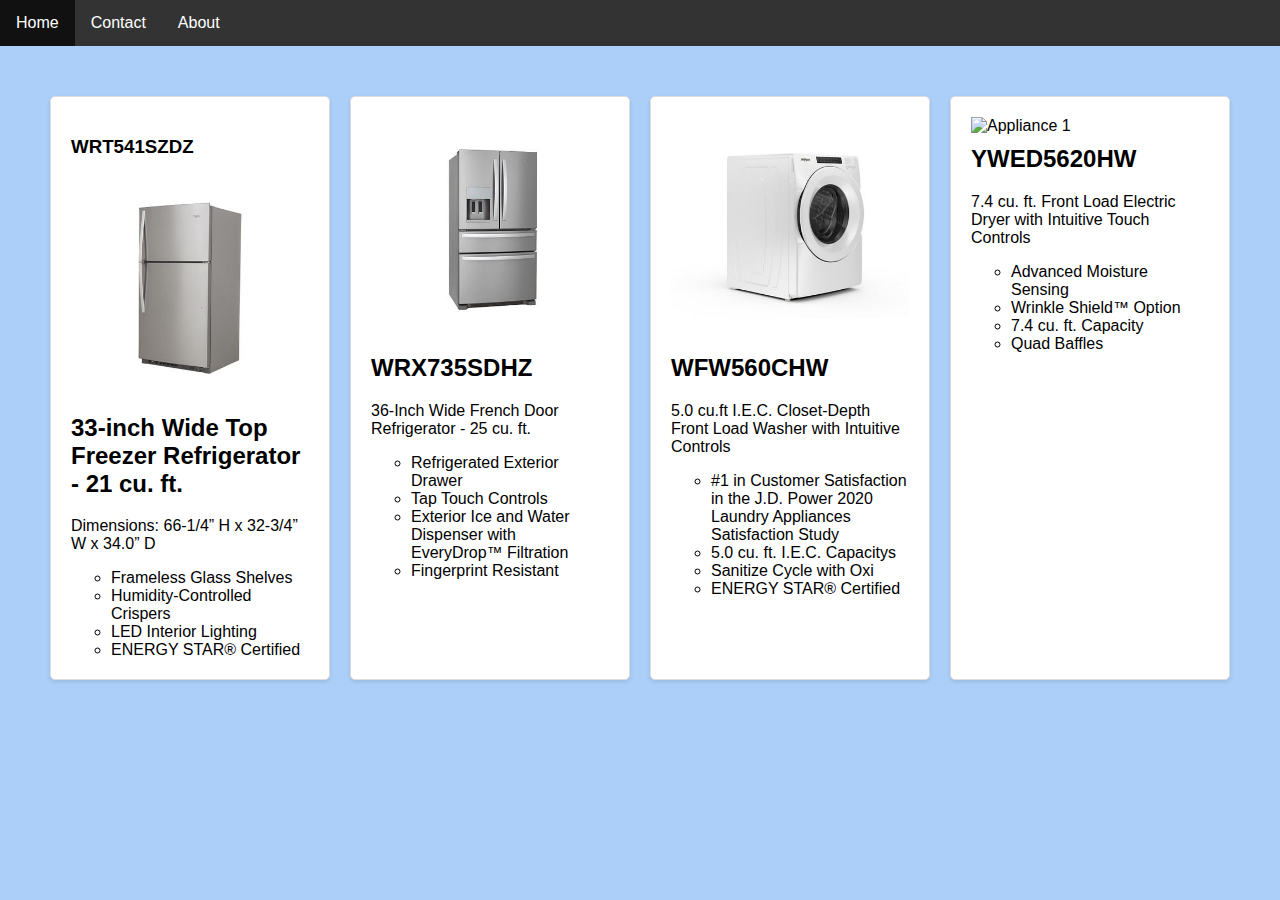
==== index.html @ 15e5bd12 "Added the nav bar" ====
<!DOCTYPE html>
<html lang="en">
<head>
    <meta charset="UTF-8">
    <meta http-equiv="X-UA-Compatible" content="IE=edge">
    <meta name="viewport" content="width=device-width, initial-scale=1.0">
    <title>PowerProphet</title>
    <link rel="stylesheet" type='text/css' media='screen' href="styles.css"/>
</head>
<body>
    <ul>
        <li><a class="active" href="#home">Home</a></li>
        <li><a href="#contact">Contact</a></li>
        <li><a href="#about">About</a></li>
      </ul>      
    <div class="container">
        <div class="box">
            <h3>WRT541SZDZ</h3>
            <img src="./images/Refrigerator.png" alt="Equipment 1">
            <h2>33-inch Wide Top Freezer Refrigerator - 21 cu. ft.</h2>
            <p>Dimensions: 66-1/4” H x 32-3/4” W x 34.0” D</p>
            <ol><li>Frameless Glass Shelves</li>
                 <li>Humidity-Controlled Crispers</li>
                 <li>LED Interior Lighting</li>
                 <li>ENERGY STAR® Certified</li>
            </ol>
        </div>
        <div class="box">
            <img src="./images/freg2.png" alt="Equipment 2">
            <h2>WRX735SDHZ</h2>
            <p>36-Inch Wide French Door Refrigerator - 25 cu. ft.</p>
            <ol><li>Refrigerated Exterior Drawer</li>
                <li>Tap Touch Controls</li>
                <li>Exterior Ice and Water Dispenser with EveryDrop™ Filtration</li>
                <li>Fingerprint Resistant</li>
           </ol>
        </div>
        <div class="box">
            <img src="./images/washer1.png" alt="Appliance 1">
            <h2>WFW560CHW</h2>
            <p>5.0 cu.ft I.E.C. Closet-Depth Front Load Washer with Intuitive Controls</p>
            <ol><li>#1 in Customer Satisfaction in the J.D. Power 2020 Laundry Appliances Satisfaction Study</li>
                <li>5.0 cu. ft. I.E.C. Capacitys</li>
                <li>Sanitize Cycle with Oxi</li>
                <li>ENERGY STAR® Certified</li>
           </ol>
        </div>
        <div class="box">
            <img src="./images/dryer1.png" alt="Appliance 1">
            <h2>YWED5620HW</h2>
            <p>7.4 cu. ft. Front Load Electric Dryer with Intuitive Touch Controls</p>
            <ol><li>Advanced Moisture Sensing</li>
                <li>Wrinkle Shield™ Option</li>
                <li>7.4 cu. ft. Capacity</li>
                <li>Quad Baffles</li>
           </ol>
        </div>
    </div>
</body>
</html>
---- styles.css ----
body {
    font-family: Arial, sans-serif;
    background-color: #abcff8;
    margin: 0;
    padding: 0;
}

header {
    
    background-color: #333;
    color: #7dc4da;
    text-align: center;
    padding: 20px 0;
}

h1 {
    margin: 0;
    padding: 0;
}

ul {
    list-style-type: none;
    margin: 0;
    padding: 0;
    overflow: hidden;
    background-color: #333;
  }
  
  li {
    float: left;
  }
  
  li a {
    display: block;
    color: white;
    text-align: center;
    padding: 14px 16px;
    text-decoration: none;
  }
  
  li a:hover { 
    background-color: #111;
  }

ol{
    list-style-type: circle;
}
.container {
    max-width: 1200px;
    margin: 20px auto;
    display: flex;
    flex-wrap: wrap;
    justify-content: space-between;
    padding: 20px;
}

.box {
    background-color: #fff;
    border: 1px solid #ddd;
    border-radius: 5px;
    box-shadow: 0 2px 4px rgba(0, 0, 0, 0.1);
    margin: 10px;
    padding: 20px;
    flex: 1;
}

.box img {
    max-width: 100%;
    height: auto;
}

.box h2 {
    font-size: 1.5rem;
    margin-top: 10px;
}

.box p {
    font-size: 1rem;
}
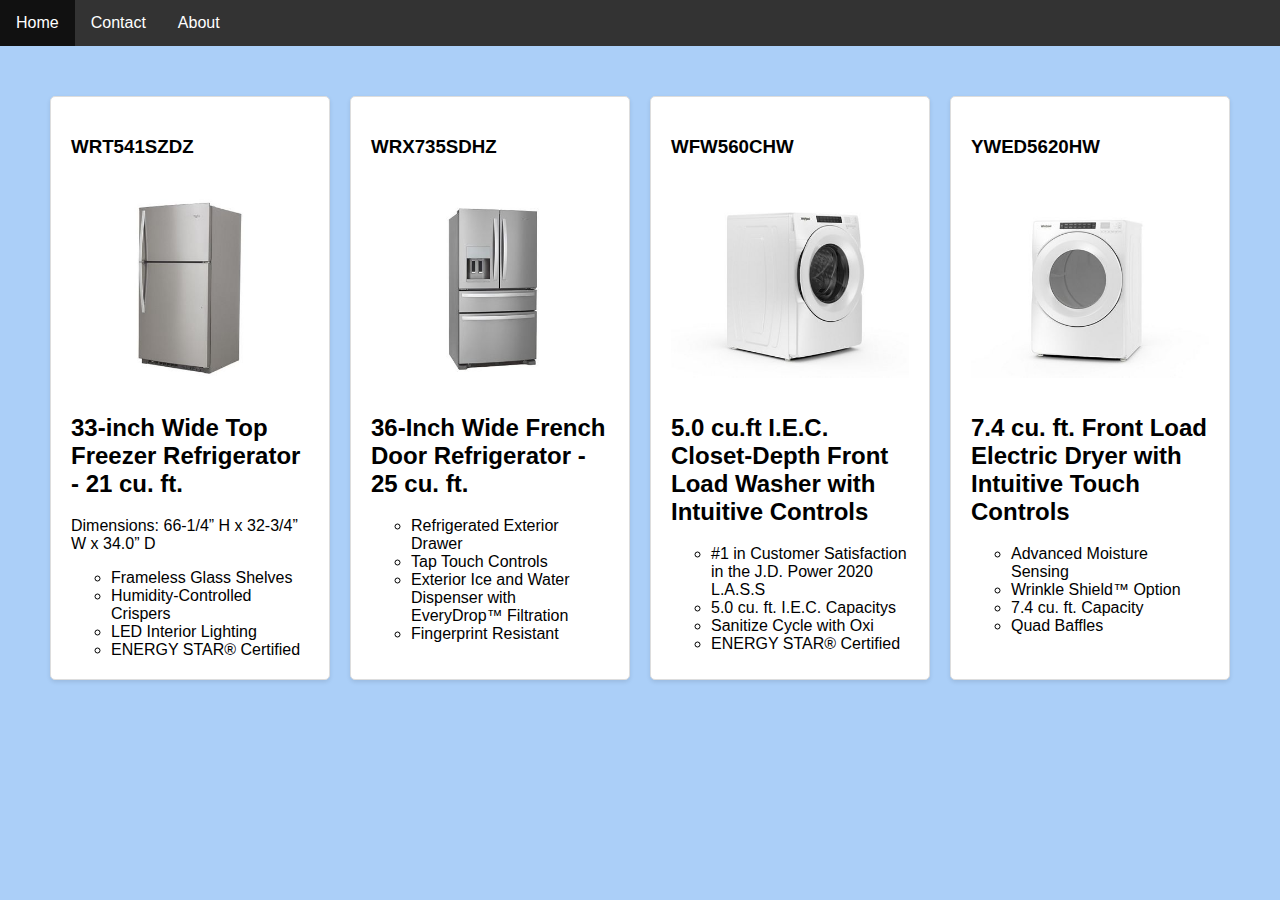
==== commit 990f7a4d: "added" ====
--- a/index.html
+++ b/index.html
@@ -26,9 +26,10 @@
             </ol>
         </div>
         <div class="box">
+            <h3>WRX735SDHZ</h3>
             <img src="./images/freg2.png" alt="Equipment 2">
-            <h2>WRX735SDHZ</h2>
-            <p>36-Inch Wide French Door Refrigerator - 25 cu. ft.</p>
+            <h2>36-Inch Wide French Door Refrigerator - 25 cu. ft.</h2>
+            <p></p>
             <ol><li>Refrigerated Exterior Drawer</li>
                 <li>Tap Touch Controls</li>
                 <li>Exterior Ice and Water Dispenser with EveryDrop™ Filtration</li>
@@ -36,19 +37,21 @@
            </ol>
         </div>
         <div class="box">
+            <h3>WFW560CHW</h3>
             <img src="./images/washer1.png" alt="Appliance 1">
-            <h2>WFW560CHW</h2>
-            <p>5.0 cu.ft I.E.C. Closet-Depth Front Load Washer with Intuitive Controls</p>
-            <ol><li>#1 in Customer Satisfaction in the J.D. Power 2020 Laundry Appliances Satisfaction Study</li>
+            <h2>5.0 cu.ft I.E.C. Closet-Depth Front Load Washer with Intuitive Controls</h2>
+            <p></p>
+            <ol><li>#1 in Customer Satisfaction in the J.D. Power 2020 L.A.S.S</li>
                 <li>5.0 cu. ft. I.E.C. Capacitys</li>
                 <li>Sanitize Cycle with Oxi</li>
                 <li>ENERGY STAR® Certified</li>
            </ol>
         </div>
         <div class="box">
+            <h3>YWED5620HW</h3>
             <img src="./images/dryer1.png" alt="Appliance 1">
-            <h2>YWED5620HW</h2>
-            <p>7.4 cu. ft. Front Load Electric Dryer with Intuitive Touch Controls</p>
+            <h2>7.4 cu. ft. Front Load Electric Dryer with Intuitive Touch Controls</h2>
+            <p></p>
             <ol><li>Advanced Moisture Sensing</li>
                 <li>Wrinkle Shield™ Option</li>
                 <li>7.4 cu. ft. Capacity</li>
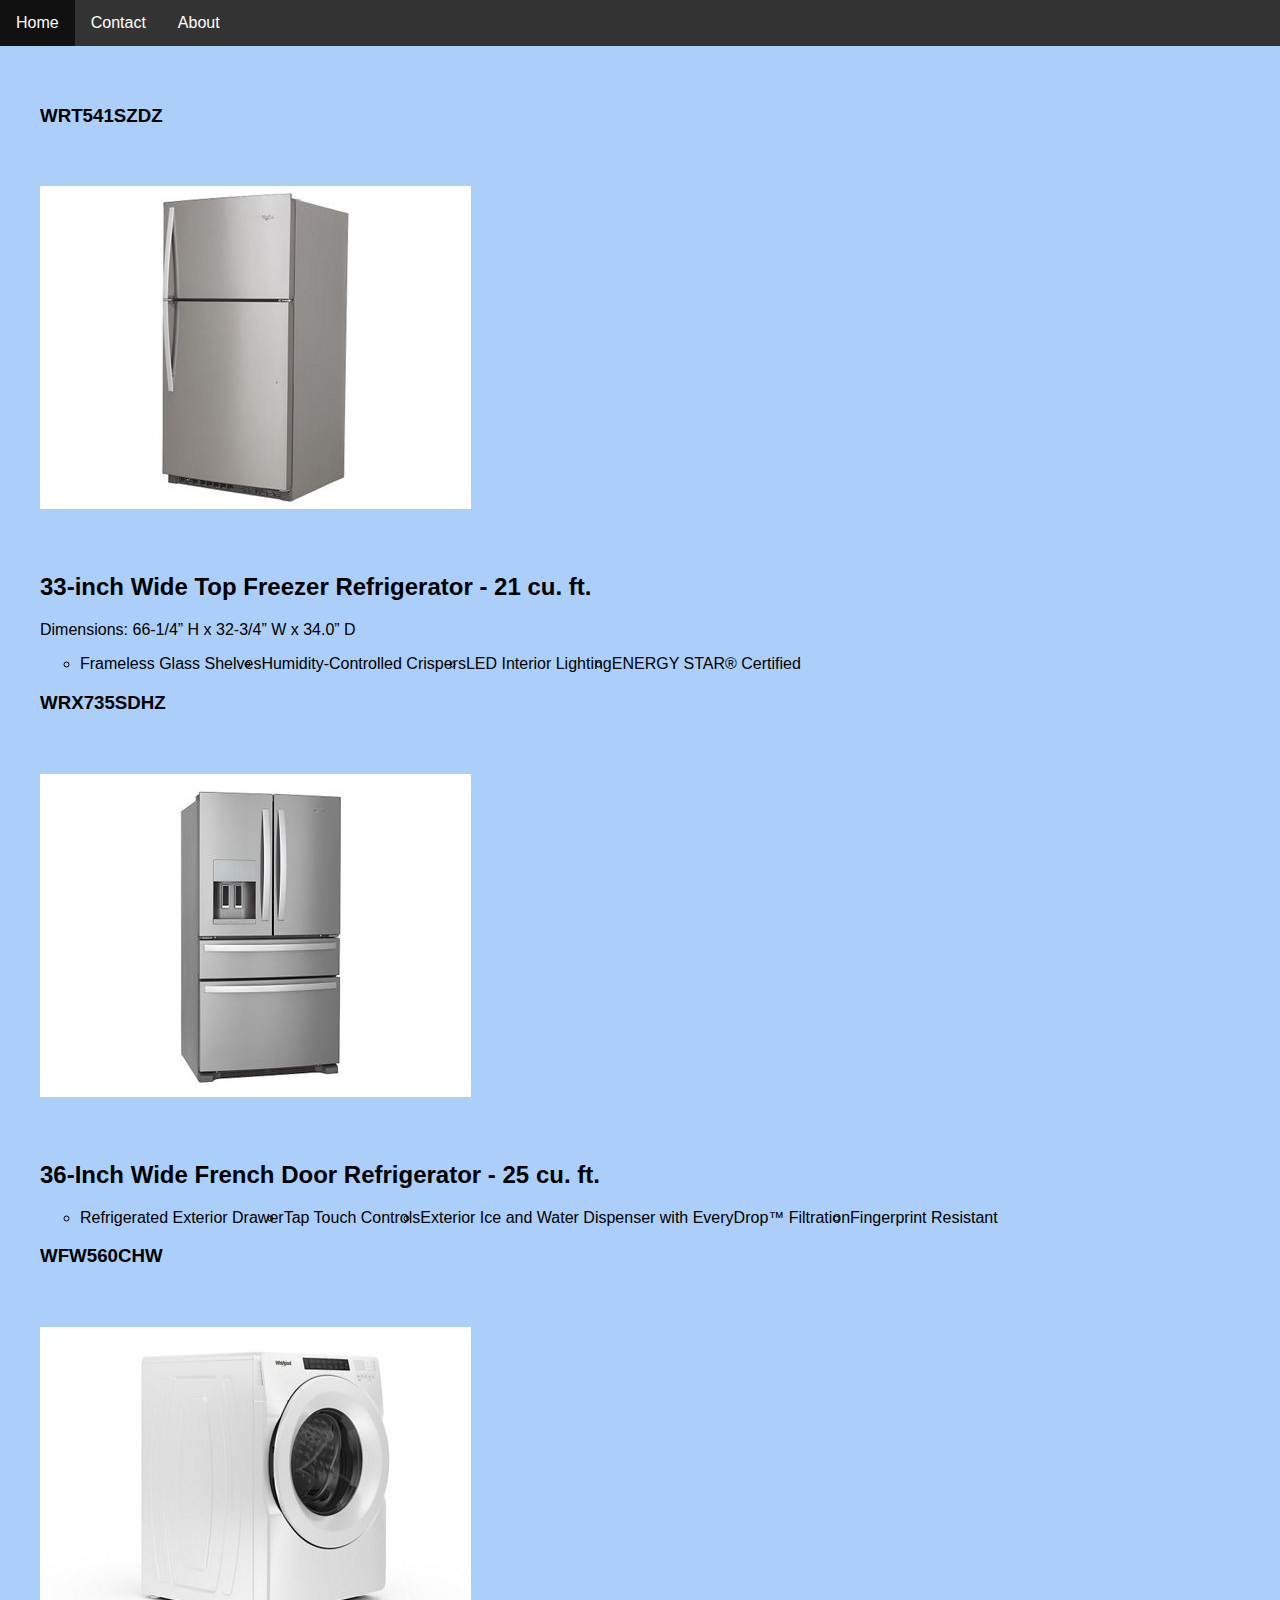
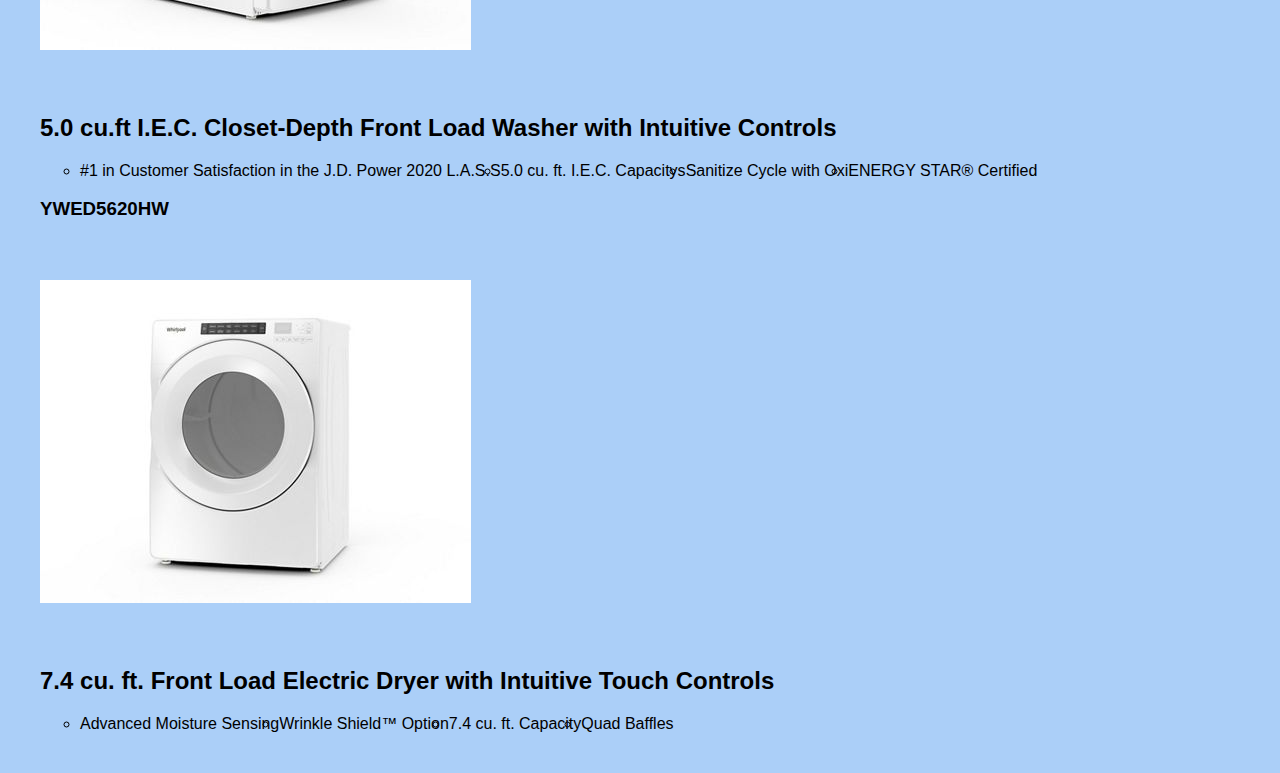
==== commit 950ee7aa: "Renamed ther index files" ====
--- a/index.html
+++ b/index.html
@@ -14,9 +14,9 @@
         <li><a href="#about">About</a></li>
       </ul>      
     <div class="container">
-        <div class="box">
+        <div class="wideTopFreezer" id="wtf">
             <h3>WRT541SZDZ</h3>
-            <img src="./images/Refrigerator.png" alt="Equipment 1">
+           <a href="./index(1).html"> <img src="./images/Refrigerator.png" alt="Equipment 1" href="./index(1).html"></a>
             <h2>33-inch Wide Top Freezer Refrigerator - 21 cu. ft.</h2>
             <p>Dimensions: 66-1/4” H x 32-3/4” W x 34.0” D</p>
             <ol><li>Frameless Glass Shelves</li>
@@ -25,9 +25,9 @@
                  <li>ENERGY STAR® Certified</li>
             </ol>
         </div>
-        <div class="box">
+        <div class="Wide French Door">
             <h3>WRX735SDHZ</h3>
-            <img src="./images/freg2.png" alt="Equipment 2">
+          <a href="./index(2).html"><img src="./images/freg2.png" alt="Equipment 2" ></a>
             <h2>36-Inch Wide French Door Refrigerator - 25 cu. ft.</h2>
             <p></p>
             <ol><li>Refrigerated Exterior Drawer</li>
@@ -36,9 +36,9 @@
                 <li>Fingerprint Resistant</li>
            </ol>
         </div>
-        <div class="box">
+        <div class="Front Load Washer">
             <h3>WFW560CHW</h3>
-            <img src="./images/washer1.png" alt="Appliance 1">
+           <a href="./index(3).html"> <img src="./images/washer1.png" alt="Appliance 1" href="./index(3).html"></a>
             <h2>5.0 cu.ft I.E.C. Closet-Depth Front Load Washer with Intuitive Controls</h2>
             <p></p>
             <ol><li>#1 in Customer Satisfaction in the J.D. Power 2020 L.A.S.S</li>
@@ -47,9 +47,9 @@
                 <li>ENERGY STAR® Certified</li>
            </ol>
         </div>
-        <div class="box">
+        <div class="Electric Dryer">
             <h3>YWED5620HW</h3>
-            <img src="./images/dryer1.png" alt="Appliance 1">
+           <a href="./index(4).html"> <img src="./images/dryer1.png" alt="Appliance 1" href="./index(4).html"></a>
             <h2>7.4 cu. ft. Front Load Electric Dryer with Intuitive Touch Controls</h2>
             <p></p>
             <ol><li>Advanced Moisture Sensing</li>
@@ -59,5 +59,6 @@
            </ol>
         </div>
     </div>
+    <script></script>
 </body>
 </html>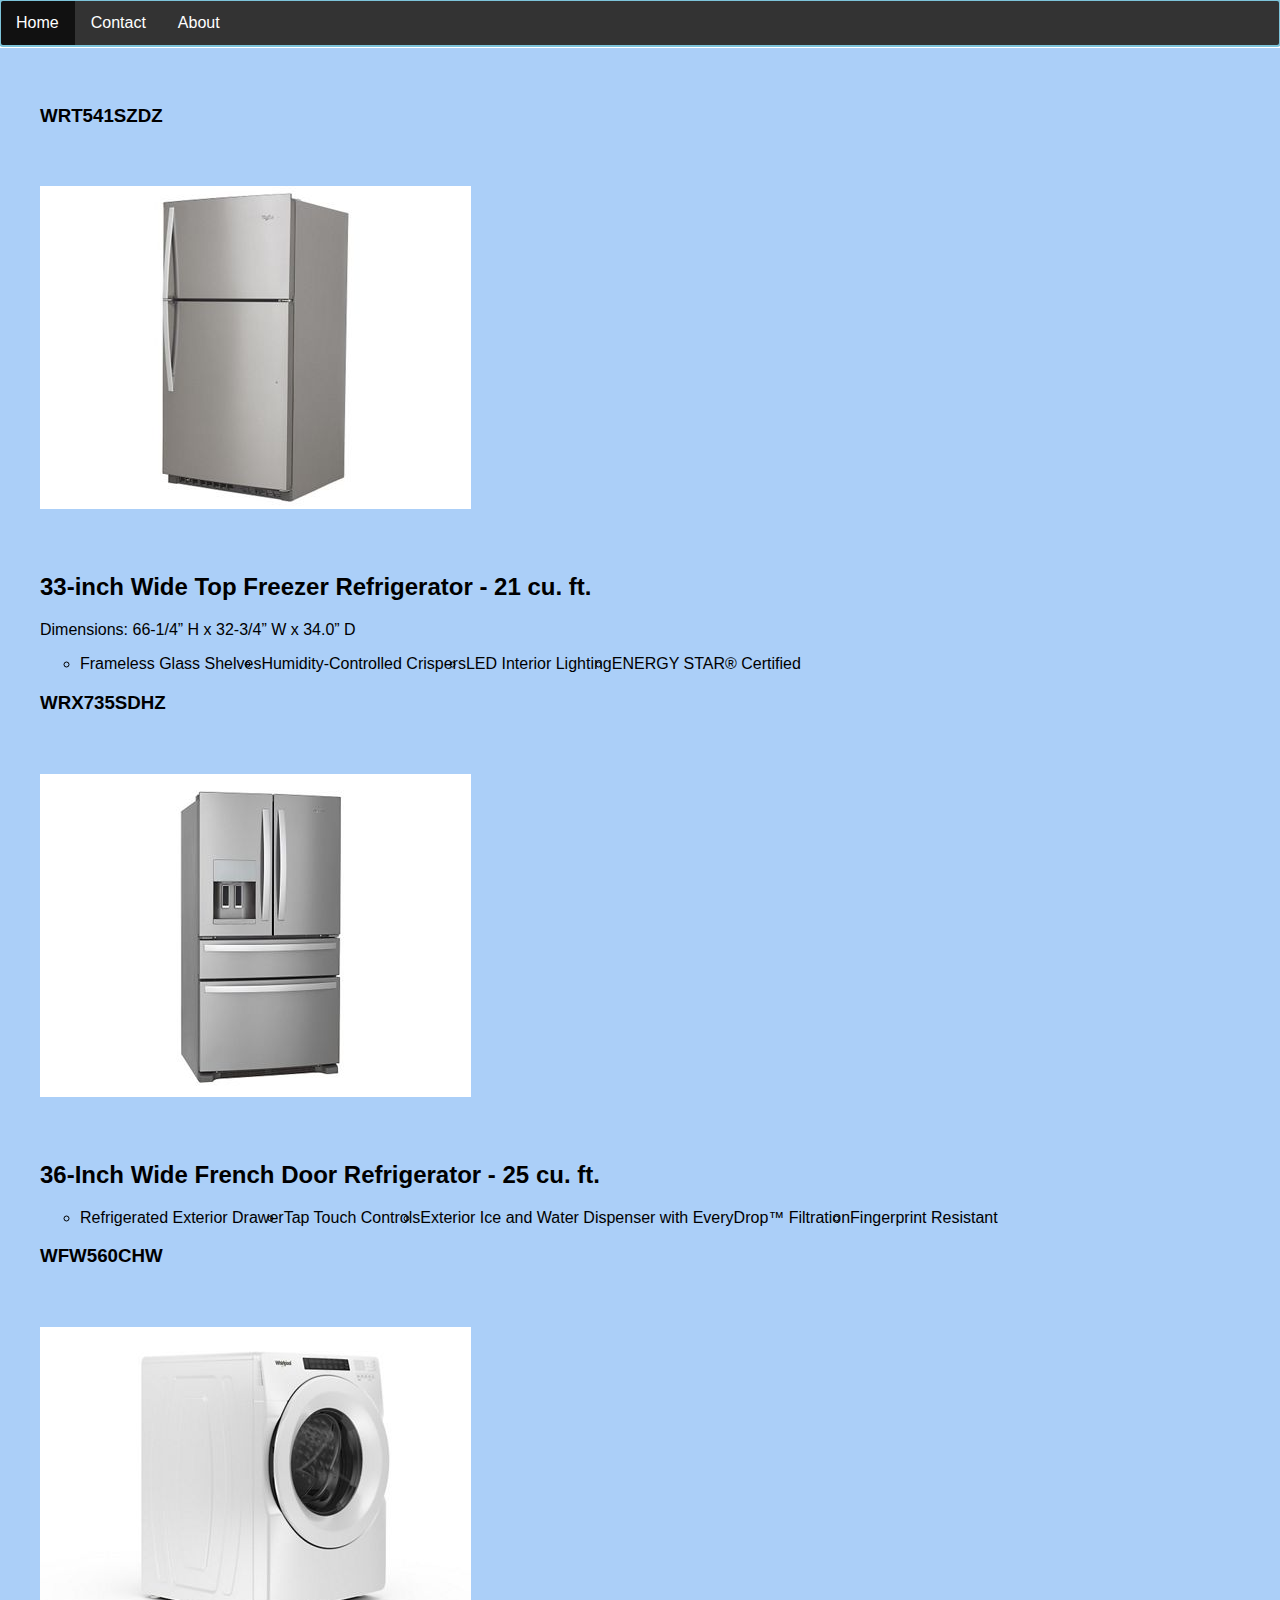
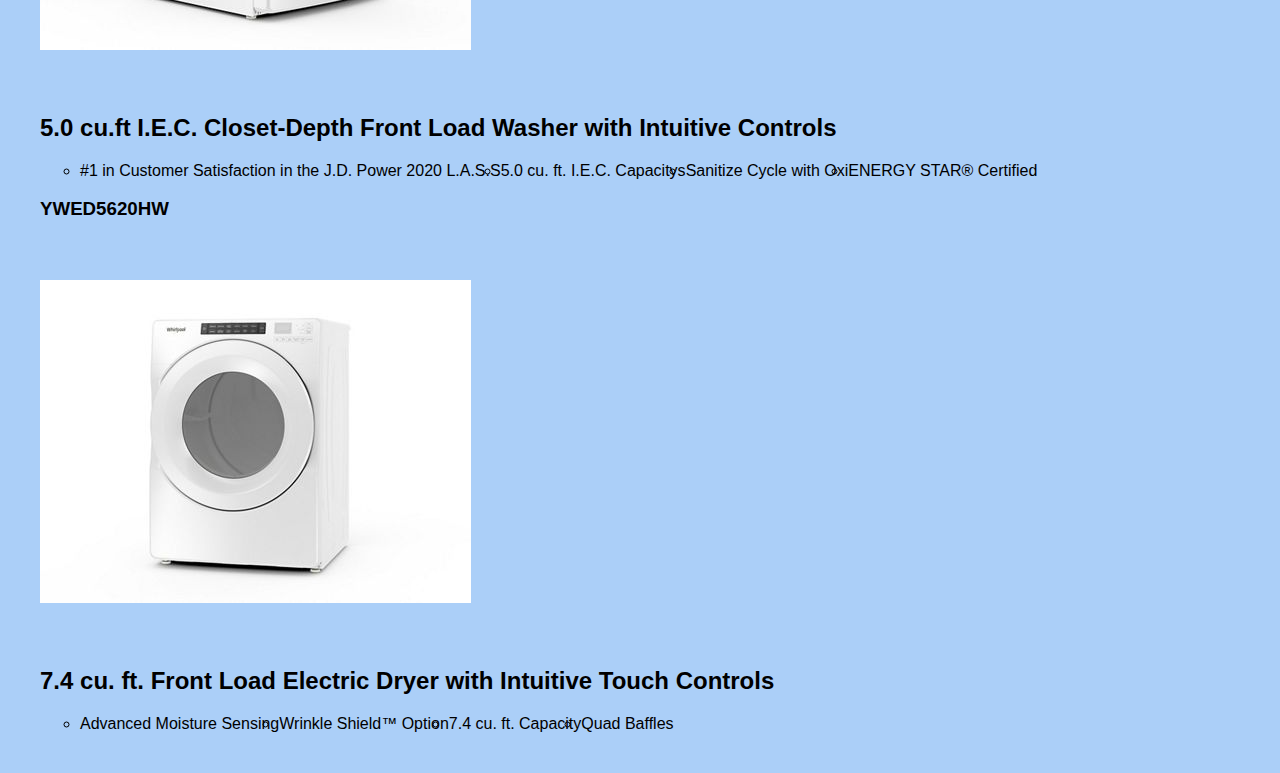
==== commit 1075cb64: "i did alot" ====
--- a/index.html
+++ b/index.html
@@ -9,14 +9,14 @@
 </head>
 <body>
     <ul>
-        <li><a class="active" href="#home">Home</a></li>
-        <li><a href="#contact">Contact</a></li>
+        <li><a class="active" href="./index.html">Home</a></li>
+        <li><a href="#contact" class="Contact" id="contact">Contact</a></li>
         <li><a href="#about">About</a></li>
       </ul>      
     <div class="container">
         <div class="wideTopFreezer" id="wtf">
             <h3>WRT541SZDZ</h3>
-           <a href="./index(1).html"> <img src="./images/Refrigerator.png" alt="Equipment 1" href="./index(1).html"></a>
+           <a href="./topFreezer.html"> <img src="./images/Refrigerator.png" alt="wideTopFreezer" ></a>
             <h2>33-inch Wide Top Freezer Refrigerator - 21 cu. ft.</h2>
             <p>Dimensions: 66-1/4” H x 32-3/4” W x 34.0” D</p>
             <ol><li>Frameless Glass Shelves</li>
@@ -25,9 +25,9 @@
                  <li>ENERGY STAR® Certified</li>
             </ol>
         </div>
-        <div class="Wide French Door">
+        <div class="wideFrenchDoor" id="wfd">
             <h3>WRX735SDHZ</h3>
-          <a href="./index(2).html"><img src="./images/freg2.png" alt="Equipment 2" ></a>
+          <a href="./wideFrenchDoor.html"><img src="./images/freg2.png" alt="Equipment 2" ></a>
             <h2>36-Inch Wide French Door Refrigerator - 25 cu. ft.</h2>
             <p></p>
             <ol><li>Refrigerated Exterior Drawer</li>
@@ -36,9 +36,9 @@
                 <li>Fingerprint Resistant</li>
            </ol>
         </div>
-        <div class="Front Load Washer">
+        <div class="frontLoadWasher" id="flw">
             <h3>WFW560CHW</h3>
-           <a href="./index(3).html"> <img src="./images/washer1.png" alt="Appliance 1" href="./index(3).html"></a>
+           <a href="./frontLoaderWasher.html"> <img src="./images/washer1.png" alt="Appliance 1" ></a>
             <h2>5.0 cu.ft I.E.C. Closet-Depth Front Load Washer with Intuitive Controls</h2>
             <p></p>
             <ol><li>#1 in Customer Satisfaction in the J.D. Power 2020 L.A.S.S</li>
@@ -47,9 +47,9 @@
                 <li>ENERGY STAR® Certified</li>
            </ol>
         </div>
-        <div class="Electric Dryer">
+        <div class="electricDryer" id="ed">
             <h3>YWED5620HW</h3>
-           <a href="./index(4).html"> <img src="./images/dryer1.png" alt="Appliance 1" href="./index(4).html"></a>
+           <a href="./electricDryer.html"> <img src="./images/dryer1.png" alt="Appliance 1" ></a>
             <h2>7.4 cu. ft. Front Load Electric Dryer with Intuitive Touch Controls</h2>
             <p></p>
             <ol><li>Advanced Moisture Sensing</li>
@@ -59,6 +59,6 @@
            </ol>
         </div>
     </div>
-    <script></script>
+    <script src="./script.js"></script>
 </body>
 </html>--- a/styles.css
+++ b/styles.css
@@ -20,6 +20,8 @@
 
 ul {
     list-style-type: none;
+    outline: auto;
+    outline-color: #7dc4da;
     margin: 0;
     padding: 0;
     overflow: hidden;
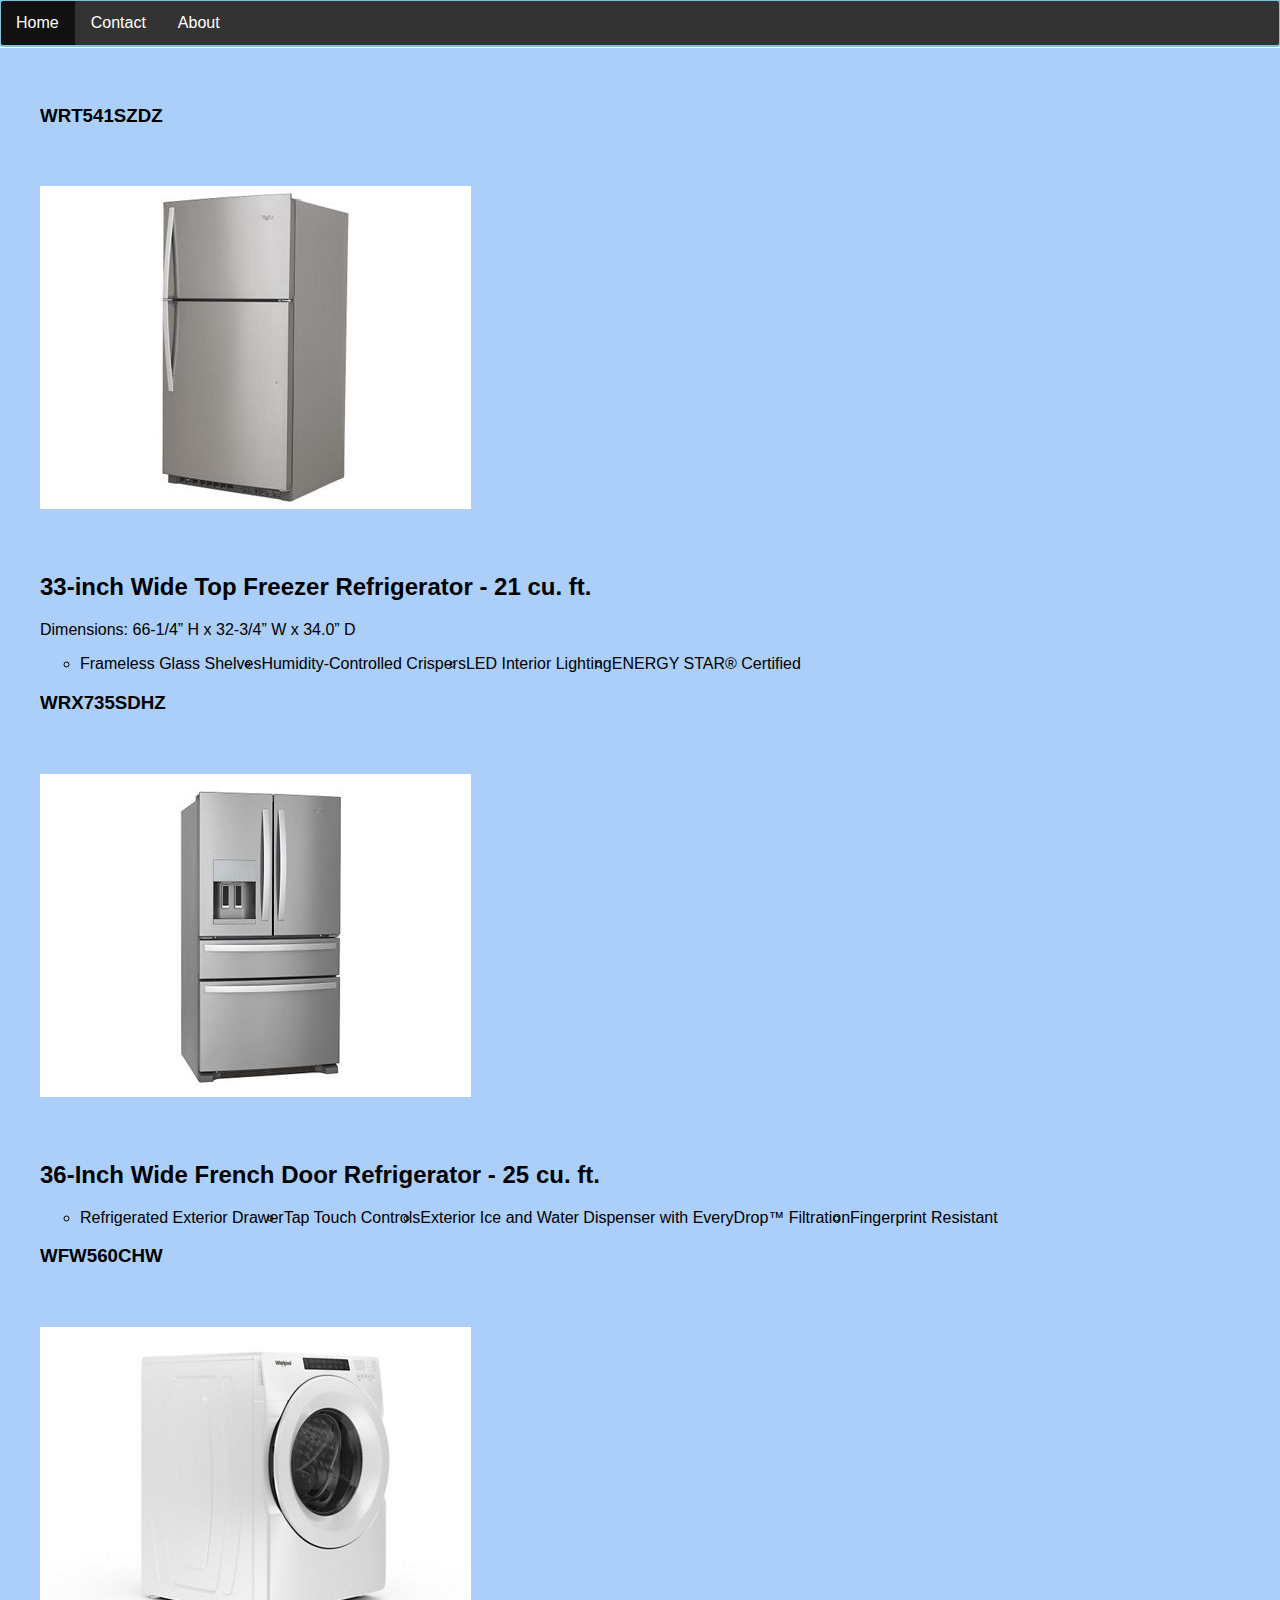
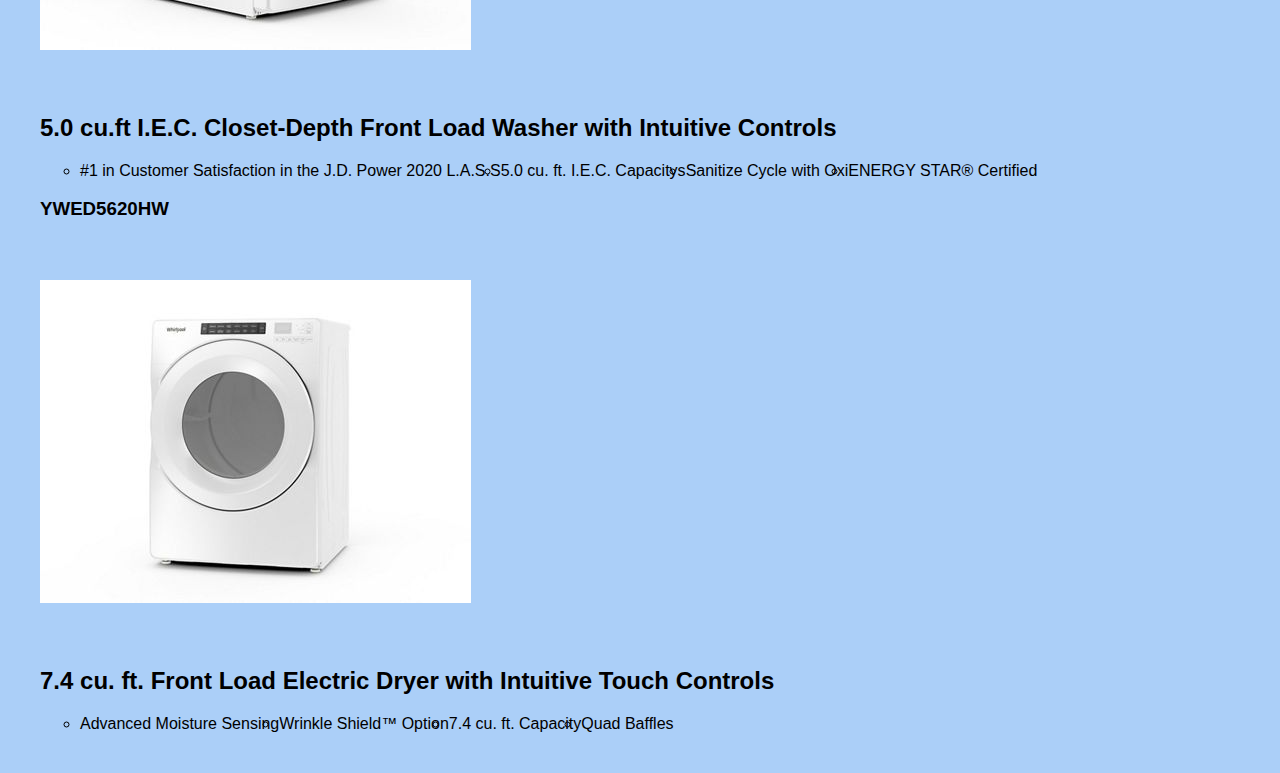
==== commit 7cdcceaa: "Fixing issues" ====
--- a/index.html
+++ b/index.html
@@ -10,7 +10,7 @@
 <body>
     <ul>
         <li><a class="active" href="./index.html">Home</a></li>
-        <li><a href="#contact" class="Contact" id="contact">Contact</a></li>
+        <li><a href="./contactpage.html" class="Contact" id="contact">Contact</a></li>
         <li><a href="#about">About</a></li>
       </ul>      
     <div class="container">
